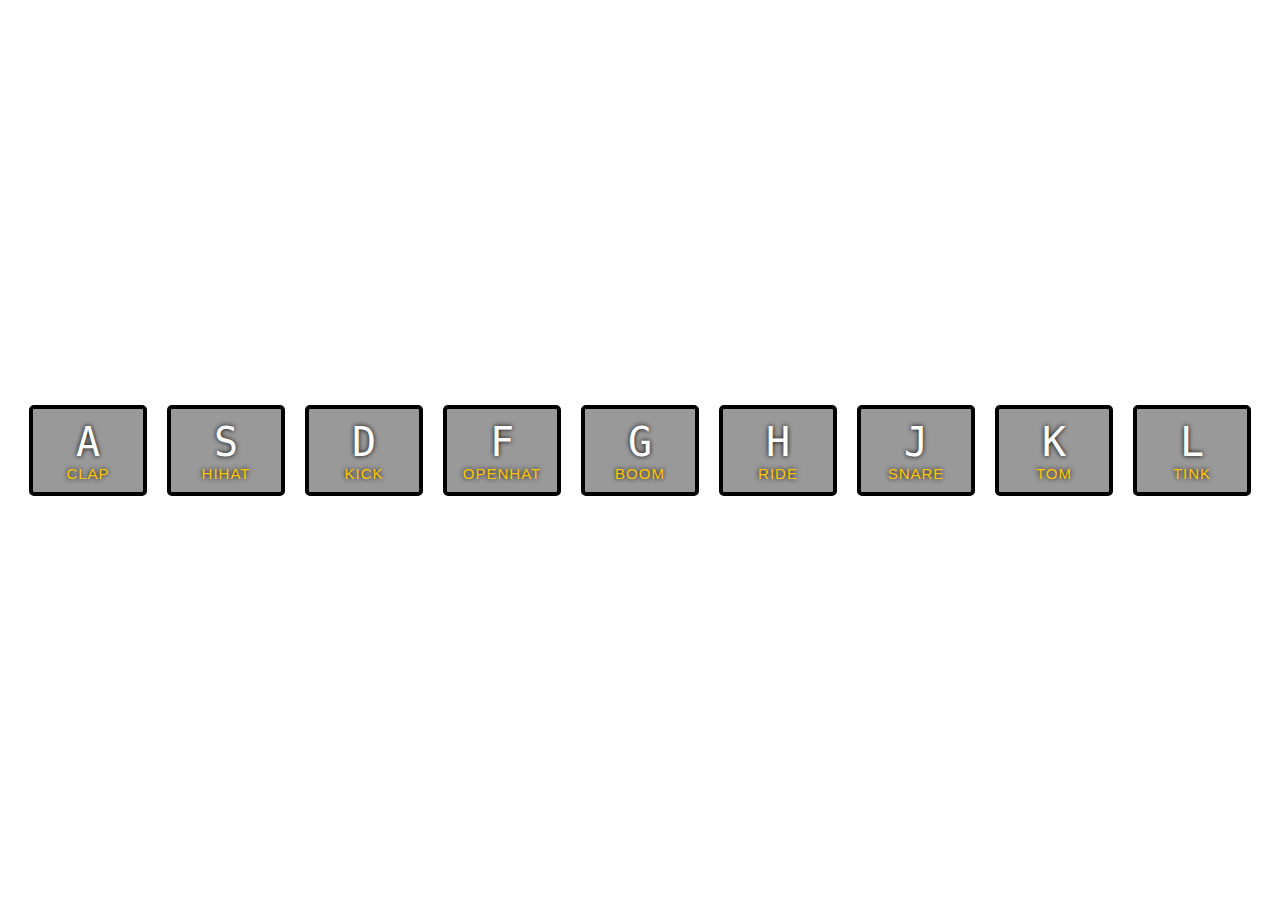
==== drum.html @ e2708a2a "add project for drm kit nd shuffle nd loop" ====
<!DOCTYPE html>
<html lang="en">
<head>
  <meta charset="UTF-8">
  <title>JS Drum Kit</title>
  <link rel="stylesheet" href="style.css">
</head>
<body>


  <div class="keys">
    <div data-key="65" id='drum1' class="key">
      <kbd >A</kbd>
      <span class="sound">clap</span>
    </div>
    <div data-key="83" id='drum2' class="key">
      <kbd>S</kbd>
      <span class="sound">hihat</span>
    </div>
    <div data-key="68" id='drum3' class="key">
      <kbd>D</kbd>
      <span class="sound">kick</span>
    </div>
    <div data-key="70" id='drum4' class="key">
      <kbd>F</kbd>
      <span class="sound">openhat</span>
    </div>
    <div data-key="71" id='drum5' class="key">
      <kbd>G</kbd>
      <span class="sound">boom</span>
    </div>
    <div data-key="72" id='drum6' class="key">
      <kbd>H</kbd>
      <span class="sound">ride</span>
    </div>
    <div data-key="74" id='drum7' class="key">
      <kbd>J</kbd>
      <span class="sound">snare</span>
    </div>
    <div data-key="75" id='drum8' class="key">
      <kbd>K</kbd>
      <span class="sound">tom</span>
    </div>
    <div data-key="76" id='drum9' class="key">
      <kbd>L</kbd>
      <span class="sound">tink</span>
    </div>
  </div>

  <audio data-key="65" src="sounds/clap.wav"></audio>
  <audio data-key="83" src="sounds/hihat.wav"></audio>
  <audio data-key="68" src="sounds/kick.wav"></audio>
  <audio data-key="70" src="sounds/openhat.wav"></audio>
  <audio data-key="71" src="sounds/boom.wav"></audio>
  <audio data-key="72" src="sounds/ride.wav"></audio>
  <audio data-key="74" src="sounds/snare.wav"></audio>
  <audio data-key="75" src="sounds/tom.wav"></audio>
  <audio data-key="76" src="sounds/tink.wav"></audio>


   <script src="jquery.js">
   </script>
   <script >
   
        $('#drum1').on('click',function(){
		document.querySelector('audio[65]').play();
		});
		
		 $('#drum2').on('click',function(){
		 document.querySelector('audio[83]').play();
		});
		
		 $('#drum3').on('click',function(){
		 document.querySelector('audio[68]').play();
		});
		
		 $('#drum4').on('click',function(){
		 document.querySelector('audio[70]').play();
		});
		
		 $('#drum5').on('click',function(){
		 document.querySelector('audio[71]').play();
		});
		
		 $('#drum6').on('click',function(){
		 document.querySelector('audio[72]').play();
		});
		
		 $('#drum7').on('click',function(){
		 document.querySelector('audio[74]').play();
		});
		
		 $('#drum8').on('click',function(){
		 document.querySelector('audio[75]').play();
		});
		
		 $('#drum9').on('click',function(){
		 document.querySelector('audio[76]').play();
		});
		
		
  function removeTransition(e) {
    if (e.propertyName !== 'transform') return;
    e.target.classList.remove('playing');
  }

  function playSound(e) {
    const audio = document.querySelector(`audio[data-key="${e.keyCode}"]`);
    const key = document.querySelector(`div[data-key="${e.keyCode}"]`);
    if (!audio) return;

    key.classList.add('playing');
    audio.currentTime = 0;
    audio.play();
  }

  const keys = Array.from(document.querySelectorAll('.key'));
  keys.forEach(key => key.addEventListener('transitionend', removeTransition));
  window.addEventListener('keydown', playSound);
</script>


</body>
</html>
---- style.css ----
html {
  font-size: 10px;
  background: url(http://musicalpros.com/wp-content/uploads/2016/10/drum-kit-for-beginners-1024x576.jpg) bottom center;
  background-size: cover;
}
body,html {
  margin: 0;
  padding: 0;
  font-family: sans-serif;
}

.keys {
  display: flex;
  flex: 1;
  min-height: 100vh;
  align-items: center;
  justify-content: center;
  
}

.key {
  border: .4rem solid black;
  border-radius: .5rem;
  margin: 1rem;
  font-size: 1.5rem;
  padding: 1rem .5rem;
  transition: all 1.07s ease;
  width: 10rem;
  text-align: center;
  color: white;
  background: rgba(0,0,0,0.4);
  text-shadow: 0 0 .5rem black;
  
}

.playing {
  transform: scale(2.2);
  border-color: #ffc600;
  box-shadow: 0 0 1rem #ffc600;
}

kbd {
  display: block;
  font-size: 4rem;
  
}

.sound {
  font-size: 1.5rem;
  text-transform: uppercase;
  letter-spacing: .1rem;
  color: #ffc600;
}
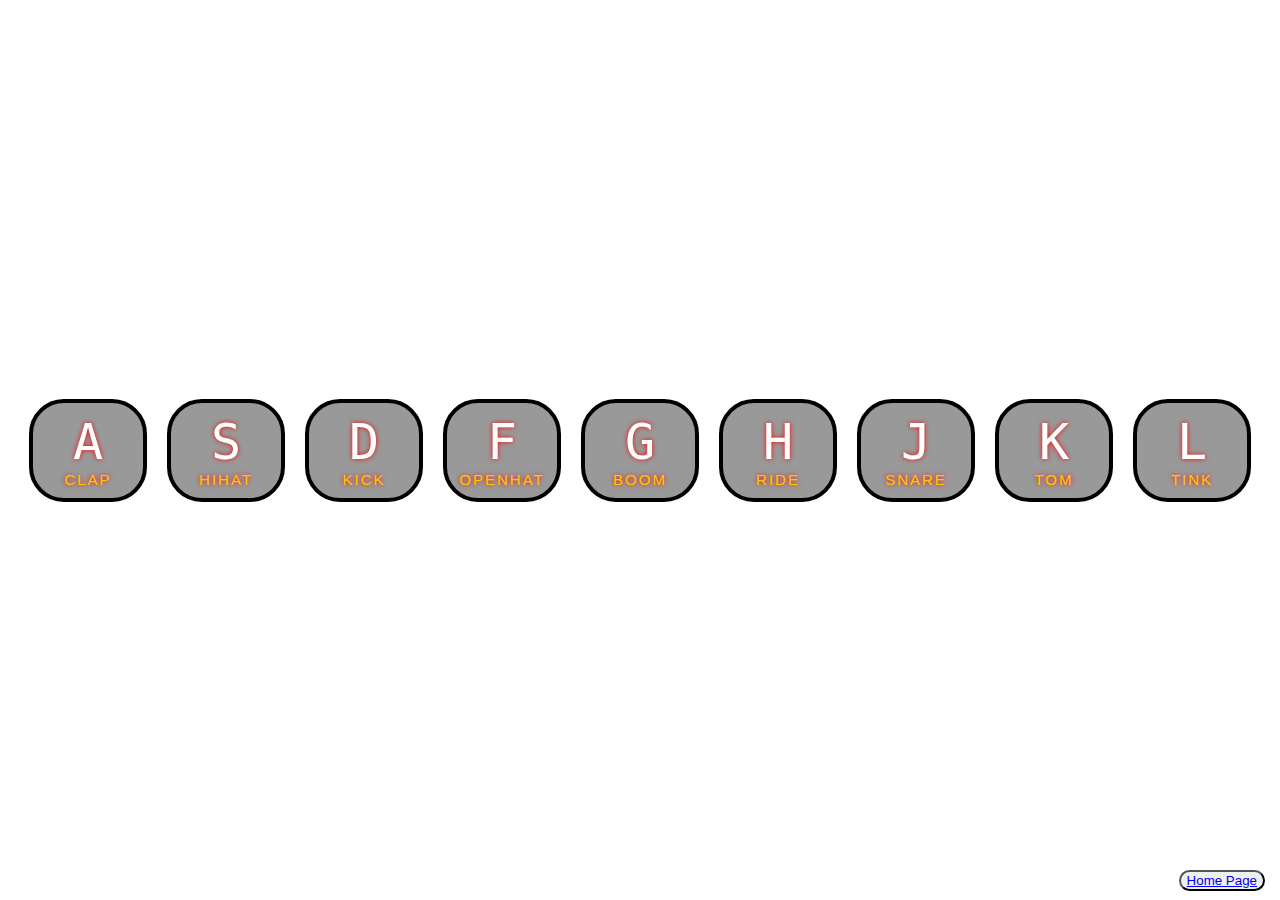
==== commit 7cd9772c: "add the mousemove in drum  nd homepage" ====
--- a/drum.html
+++ b/drum.html
@@ -6,11 +6,11 @@
   <link rel="stylesheet" href="style.css">
 </head>
 <body>
-
+                   
 
   <div class="keys">
     <div data-key="65" id='drum1' class="key">
-      <kbd >A</kbd>
+      <kbd>A</kbd>
       <span class="sound">clap</span>
     </div>
     <div data-key="83" id='drum2' class="key">
@@ -58,44 +58,68 @@
   <audio data-key="76" src="sounds/tink.wav"></audio>
 
 
+                     <div class="next-page">
+						<button  class="previouspage"><a href="index.html"> Home Page </button>
+						
+                    </div>
+  
+  
    <script src="jquery.js">
    </script>
    <script >
    
         $('#drum1').on('click',function(){
-		document.querySelector('audio[65]').play();
+		$('#drum1').addClass('playing');
+		audio = "sounds/clap.wav"
+		document.querySelector('audio').play();
 		});
 		
 		 $('#drum2').on('click',function(){
-		 document.querySelector('audio[83]').play();
+		 $('#drum2').addClass('playing');
+		 audio = "sounds/hihat.wav"
+		 document.querySelector('audio').play();
 		});
 		
 		 $('#drum3').on('click',function(){
-		 document.querySelector('audio[68]').play();
+		 $('#drum3').addClass('playing');
+		 audio = "sounds/kick.wav"
+		 document.querySelector('audio').play();
 		});
 		
 		 $('#drum4').on('click',function(){
-		 document.querySelector('audio[70]').play();
+		 $('#drum4').addClass('playing');
+		 audio = "sounds/openhat.wav"
+		 document.querySelector('audio').play();
 		});
 		
 		 $('#drum5').on('click',function(){
-		 document.querySelector('audio[71]').play();
+		 $('#drum5').addClass('playing');
+		 audio = "sounds/boom.wav"
+		 document.querySelector('audio').play();
 		});
 		
 		 $('#drum6').on('click',function(){
-		 document.querySelector('audio[72]').play();
+		 $('#drum6').addClass('playing');
+		 audio = "sounds/ride.wav"
+		 document.querySelector('audio').play();
 		});
 		
 		 $('#drum7').on('click',function(){
-		 document.querySelector('audio[74]').play();
+		 $('#drum7').addClass('playing');
+		 audio = "sounds/snare.wav"
+		 document.querySelector('audio').play();
 		});
 		
 		 $('#drum8').on('click',function(){
-		 document.querySelector('audio[75]').play();
+		 $('#drum8').addClass('playing');
+		 audio = "sounds/tom.wav"
+		 document.querySelector('audio').play();
 		});
 		
 		 $('#drum9').on('click',function(){
-		 document.querySelector('audio[76]').play();
+		 $('#drum9').addClass('playing');
+		 audio = "sounds/tink.wav"
+		 document.querySelector('audio').play();
 		});
 		
 		
--- a/style.css
+++ b/style.css
@@ -1,6 +1,6 @@
 html {
   font-size: 10px;
-  background: url(http://musicalpros.com/wp-content/uploads/2016/10/drum-kit-for-beginners-1024x576.jpg) bottom center;
+  background: url('http://musicalpros.com/wp-content/uploads/2016/10/drum-kit-for-beginners-1024x576.jpg') bottom center;
   background-size: cover;
 }
 body,html {
@@ -11,7 +11,7 @@
 
 .keys {
   display: flex;
-  flex: 1;
+  flex: 2;
   min-height: 100vh;
   align-items: center;
   justify-content: center;
@@ -20,7 +20,7 @@
 
 .key {
   border: .4rem solid black;
-  border-radius: .5rem;
+  border-radius: 35px;
   margin: 1rem;
   font-size: 1.5rem;
   padding: 1rem .5rem;
@@ -29,7 +29,8 @@
   text-align: center;
   color: white;
   background: rgba(0,0,0,0.4);
-  text-shadow: 0 0 .5rem black;
+  text-shadow: 0 0 .5rem red;
+  
   
 }
 
@@ -41,13 +42,20 @@
 
 kbd {
   display: block;
-  font-size: 4rem;
+  font-size: 5rem;
   
 }
 
 .sound {
   font-size: 1.5rem;
   text-transform: uppercase;
-  letter-spacing: .1rem;
+  letter-spacing: .2rem;
   color: #ffc600;
 }
+.previouspage
+{
+	float:right;
+	margin-top:-30px;
+	margin-right:15px;
+	border-radius:15px;
+}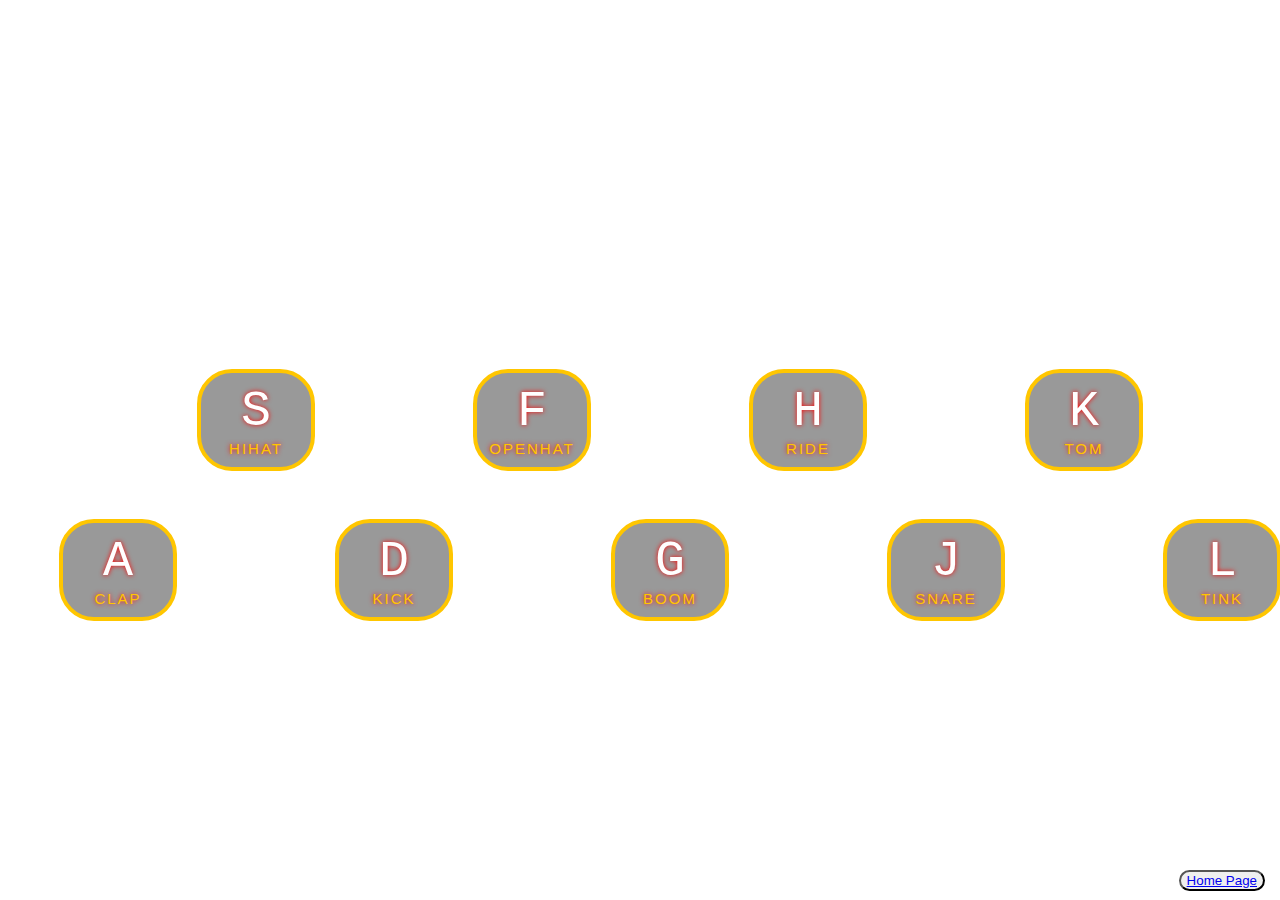
==== commit 82f13858: "change the drum keys in css file" ====
--- a/drum.html
+++ b/drum.html
@@ -8,40 +8,40 @@
 <body>
                    
 
-  <div class="keys">
-    <div data-key="65" id='drum1' class="key">
-      <kbd>A</kbd>
+  <div class="keys" >
+    <div data-key="65" id='drum1' class="key a">
+      <kbd >A</kbd>
       <span class="sound">clap</span>
     </div>
-    <div data-key="83" id='drum2' class="key">
+    <div data-key="83" id='drum2' class="key s">
       <kbd>S</kbd>
       <span class="sound">hihat</span>
     </div>
-    <div data-key="68" id='drum3' class="key">
+    <div data-key="68" id='drum3' class="key a">
       <kbd>D</kbd>
       <span class="sound">kick</span>
     </div>
-    <div data-key="70" id='drum4' class="key">
+    <div data-key="70" id='drum4' class="key s">
       <kbd>F</kbd>
       <span class="sound">openhat</span>
     </div>
-    <div data-key="71" id='drum5' class="key">
+    <div data-key="71" id='drum5' class="key a">
       <kbd>G</kbd>
       <span class="sound">boom</span>
     </div>
-    <div data-key="72" id='drum6' class="key">
+    <div data-key="72" id='drum6' class="key s">
       <kbd>H</kbd>
       <span class="sound">ride</span>
     </div>
-    <div data-key="74" id='drum7' class="key">
+    <div data-key="74" id='drum7' class="key a">
       <kbd>J</kbd>
       <span class="sound">snare</span>
     </div>
-    <div data-key="75" id='drum8' class="key">
+    <div data-key="75" id='drum8' class="key s">
       <kbd>K</kbd>
       <span class="sound">tom</span>
     </div>
-    <div data-key="76" id='drum9' class="key">
+    <div data-key="76" id='drum9' class="key a">
       <kbd>L</kbd>
       <span class="sound">tink</span>
     </div>
--- a/style.css
+++ b/style.css
@@ -19,12 +19,12 @@
 }
 
 .key {
-  border: .4rem solid black;
+  border: .4rem solid #ffc600;
   border-radius: 35px;
   margin: 1rem;
   font-size: 1.5rem;
   padding: 1rem .5rem;
-  transition: all 1.07s ease;
+  transition: all 0.09s ease;
   width: 10rem;
   text-align: center;
   color: white;
@@ -35,9 +35,9 @@
 }
 
 .playing {
-  transform: scale(2.2);
-  border-color: #ffc600;
-  box-shadow: 0 0 1rem #ffc600;
+  transform: scale(1.7);
+  border-color: black;
+  box-shadow: 0 0 1rem black;
 }
 
 kbd {
@@ -58,4 +58,14 @@
 	margin-top:-30px;
 	margin-right:15px;
 	border-radius:15px;
+}
+.a{
+	position:relative !important;
+	top:120px !important;
+	left:30px !important;
+}
+.s{
+	position:relative !important;
+	top:-30px !important;
+	left:30px !important;
 }